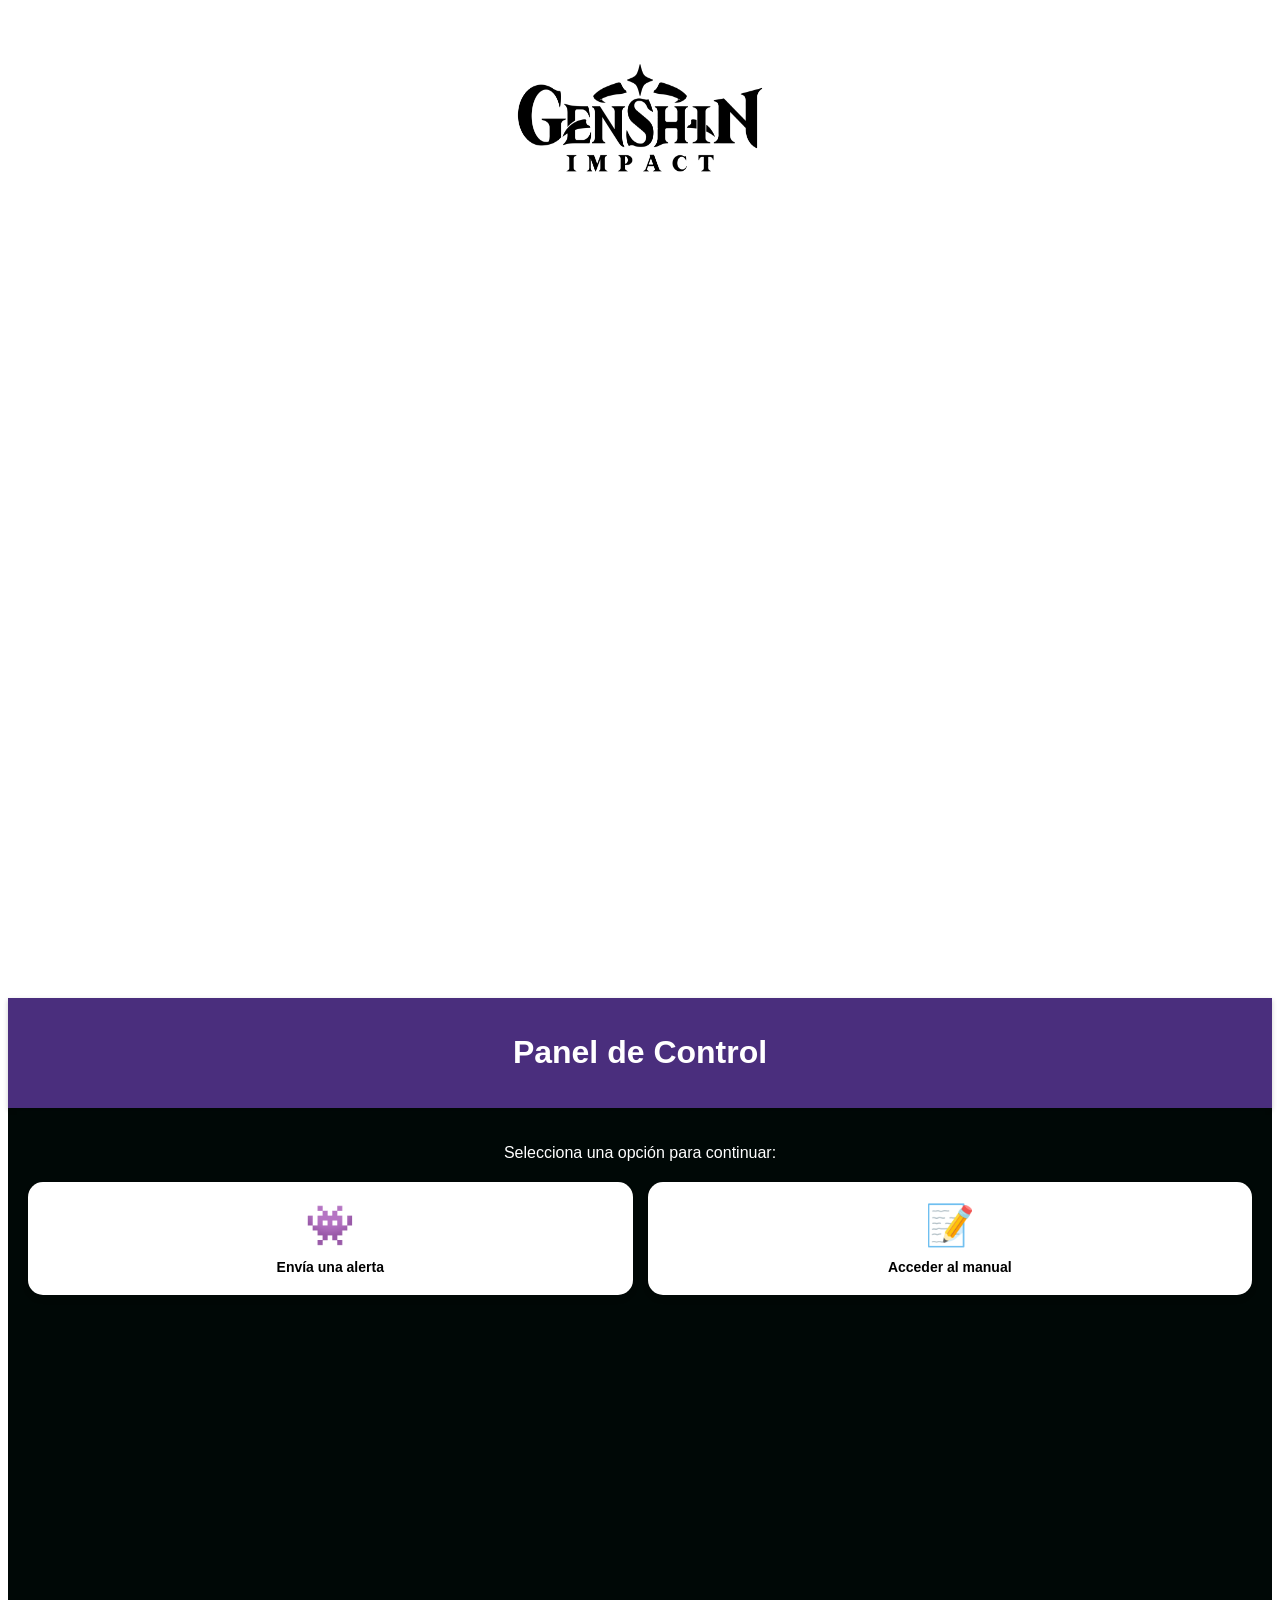
==== index.html @ 45d14421 "Update index.html" ====
<!DOCTYPE html>
<html lang="es">
<head>
    <meta charset="UTF-8">
    <meta name="viewport" content="width=device-width, initial-scale=1.0">
    <title>Mi App Tecnológica</title>
    <link rel="stylesheet" href="style.css">
    <link rel="manifest" href="manifest.json">
</head>
<body>
<section class="seccion-media">
  <!-- Imagen Local -->
 <center>
    <img src="imagenes/portada.jpg" alt="Imagen de mi proyecto" class="img-fluida">
 </center>

  
  <!-- Video de YouTube (Opcional) -->
     <center>
    <div class="video-contenedor">
   <iframe width="560" height="315" src="https://www.youtube.com/embed/2iu7xGqiNzM?si=TxvHkll8wwEKHwx-" title="YouTube video player" frameborder="0" allow="accelerometer; autoplay; clipboard-write; encrypted-media; gyroscope; picture-in-picture; web-share" referrerpolicy="strict-origin-when-cross-origin" allowfullscreen>   
   </iframe>
   </center>
    </div>
</section>
<div class="contenedor-app">
    <header class="mi-header">
        <h1>Panel de Control</h1>
    </header>
    
    <main class="contenido">
        <p>Selecciona una opción para continuar:</p>
        
        <div class="grid-servicios">
            <div class="card" id="btn-reportar">
                <span class="icon">👾</span>
                <h3>Envía una alerta</h3>
            </div>
            
            <div class="card" id="btn-manual">
                <span class="icon">📝</span>
                <h3>Acceder al manual</h3>
            </div>
        </div>
    </main>
</div>

<script src="script.js"></script>
</body>
</html>
---- style.css ----
/* Configuración de la pantalla del celular */
.contenedor-app {
    background-color: #000806;
    height: 100vh;
    font-family: 'Segoe UI', sans-serif;
    display: flex;
    flex-direction: column;
}

.mi-header {
    background-color: #4a2e7d; /* Verde institucional */
    color: white;
    text-align: center;
    padding: 15px;
    box-shadow: 0 2px 5px rgba(0,0,0,0.2);
}

.contenido {
    padding: 20px;
    text-align: center;
    color: #ffffff;
}

/* Sistema de rejilla para las tarjetas */
.grid-servicios {
    display: grid;
    grid-template-columns: 1fr 1fr; /* Dos columnas iguales */
    gap: 15px;
    margin-top: 20px;
    color:#000000;
}

/* Diseño de cada tarjeta individual */
.card {
    background: white;
    padding: 20px;
    border-radius: 15px;
    box-shadow: 0 4px 6px rgba(0,0,0,0.1);
    cursor: pointer;
    transition: transform 0.2s, background 0.2s;
    color:#070000
}

/* Efecto al tocar la tarjeta (para que se sienta real) */
.card:active {
    transform: scale(0.8);
    background-color: #e8f5e9;
    filter: brightness(0.8);
}

.icon {
    font-size: 40px;
    display: block;
    margin-bottom: 10px;
}

h3 {
    font-size: 14px;
    color: #000000;
    margin: 0;
}
.img-fluida {
  width: 260px;
  height: 200px;
  border-radius: 10px;
  margin-top: 10px;
}
.video-contenedor {
  position: relative;
  padding-bottom: 56.25%; /* Relación 16:9 */
  height: 50px;
  margin-top: 15px;
  width: 1060px;
}
.video-contenedor iframe {
  position: absolute; top: 0; left: 0; width: 100%; height: 100%;
  border-radius: 10px;
}
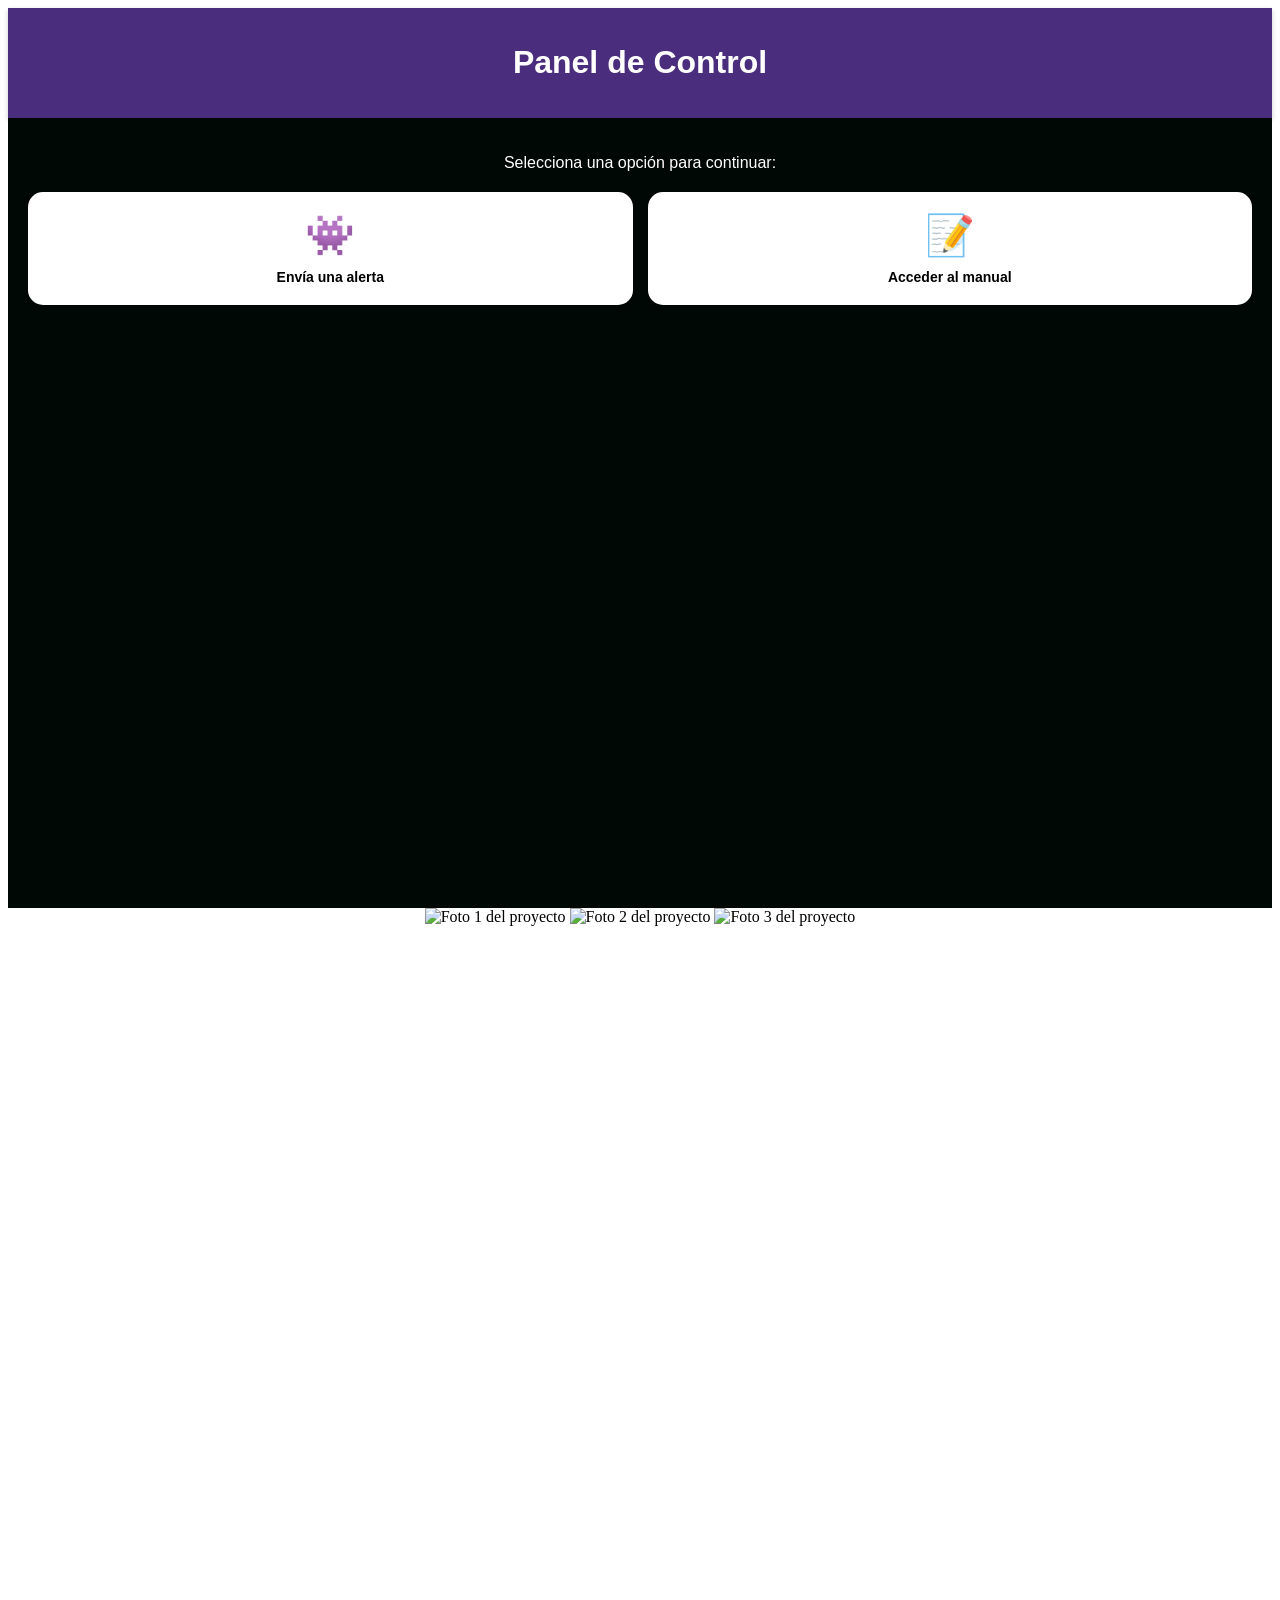
==== commit 23010559: "Update index.html" ====
--- a/index.html
+++ b/index.html
@@ -8,21 +8,7 @@
     <link rel="manifest" href="manifest.json">
 </head>
 <body>
-<section class="seccion-media">
-  <!-- Imagen Local -->
- <center>
-    <img src="imagenes/portada.jpg" alt="Imagen de mi proyecto" class="img-fluida">
- </center>
 
-  
-  <!-- Video de YouTube (Opcional) -->
-     <center>
-    <div class="video-contenedor">
-   <iframe width="560" height="315" src="https://www.youtube.com/embed/2iu7xGqiNzM?si=TxvHkll8wwEKHwx-" title="YouTube video player" frameborder="0" allow="accelerometer; autoplay; clipboard-write; encrypted-media; gyroscope; picture-in-picture; web-share" referrerpolicy="strict-origin-when-cross-origin" allowfullscreen>   
-   </iframe>
-   </center>
-    </div>
-</section>
 <div class="contenedor-app">
     <header class="mi-header">
         <h1>Panel de Control</h1>
@@ -44,7 +30,25 @@
         </div>
     </main>
 </div>
+<section class="seccion-media">
+  <!-- Imagen Local -->
+ <center>
+  <div class="galeria-vertical">
+    <img src="imagenes/foto1.jpg" alt="Foto 1 del proyecto" class="img-proyecto">
+    <img src="imagenes/foto2.jpg" alt="Foto 2 del proyecto" class="img-proyecto">
+    <img src="imagenes/foto3.jpg" alt="Foto 3 del proyecto" class="img-proyecto">
+  </div>
+ </center>
 
+  
+  <!-- Video de YouTube (Opcional) -->
+     <center>
+    <div class="video-contenedor">
+   <iframe width="560" height="315" src="https://www.youtube.com/embed/2iu7xGqiNzM?si=TxvHkll8wwEKHwx-" title="YouTube video player" frameborder="0" allow="accelerometer; autoplay; clipboard-write; encrypted-media; gyroscope; picture-in-picture; web-share" referrerpolicy="strict-origin-when-cross-origin" allowfullscreen>   
+   </iframe>
+   </center>
+    </div>
+</section>
 <script src="script.js"></script>
 </body>
 </html>
--- a/style.css
+++ b/style.css
@@ -67,12 +67,10 @@
 }
 .video-contenedor {
   position: relative;
-  padding-bottom: 56.25%; /* Relación 16:9 */
-  height: 50px;
+  padding-bottom: 100%; /* Relación 16:9 */
   margin-top: 15px;
-  width: 1060px;
 }
 .video-contenedor iframe {
   position: absolute; top: 0; left: 0; width: 100%; height: 100%;
   border-radius: 10px;
-}+}
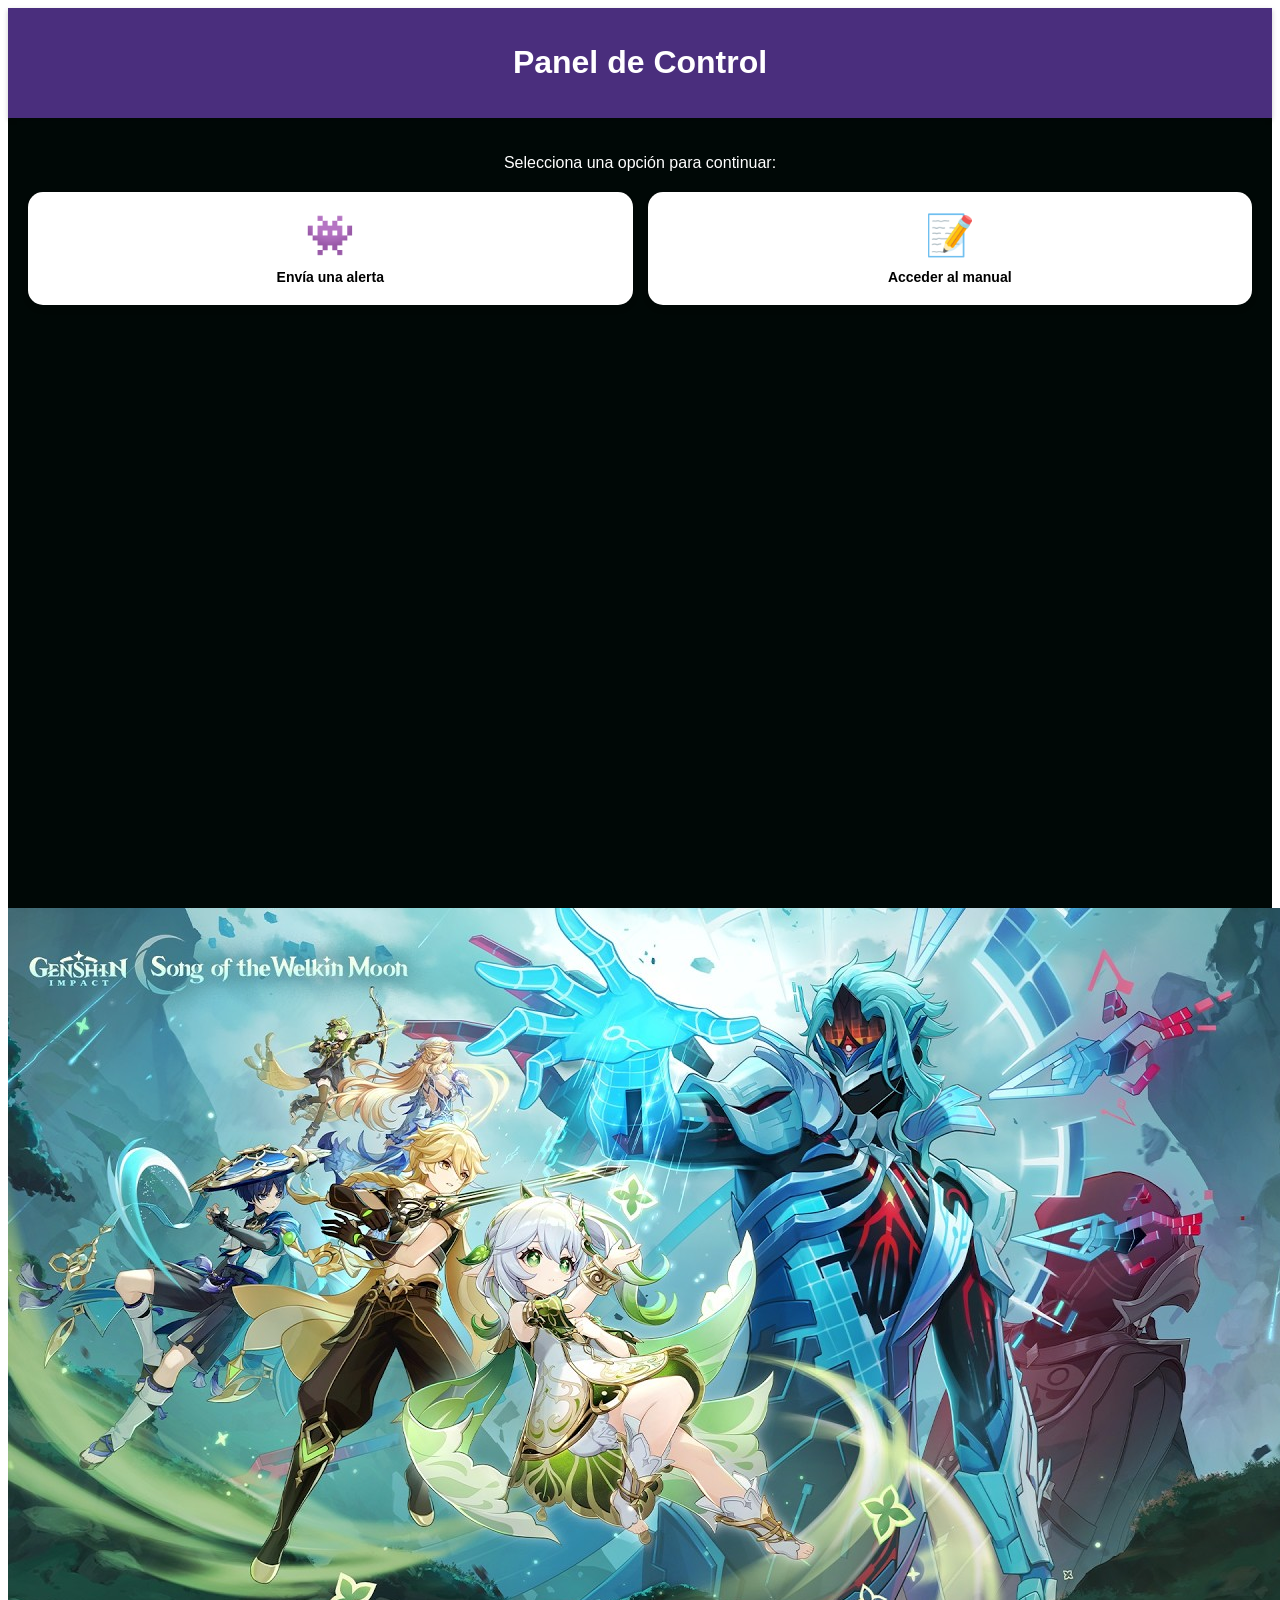
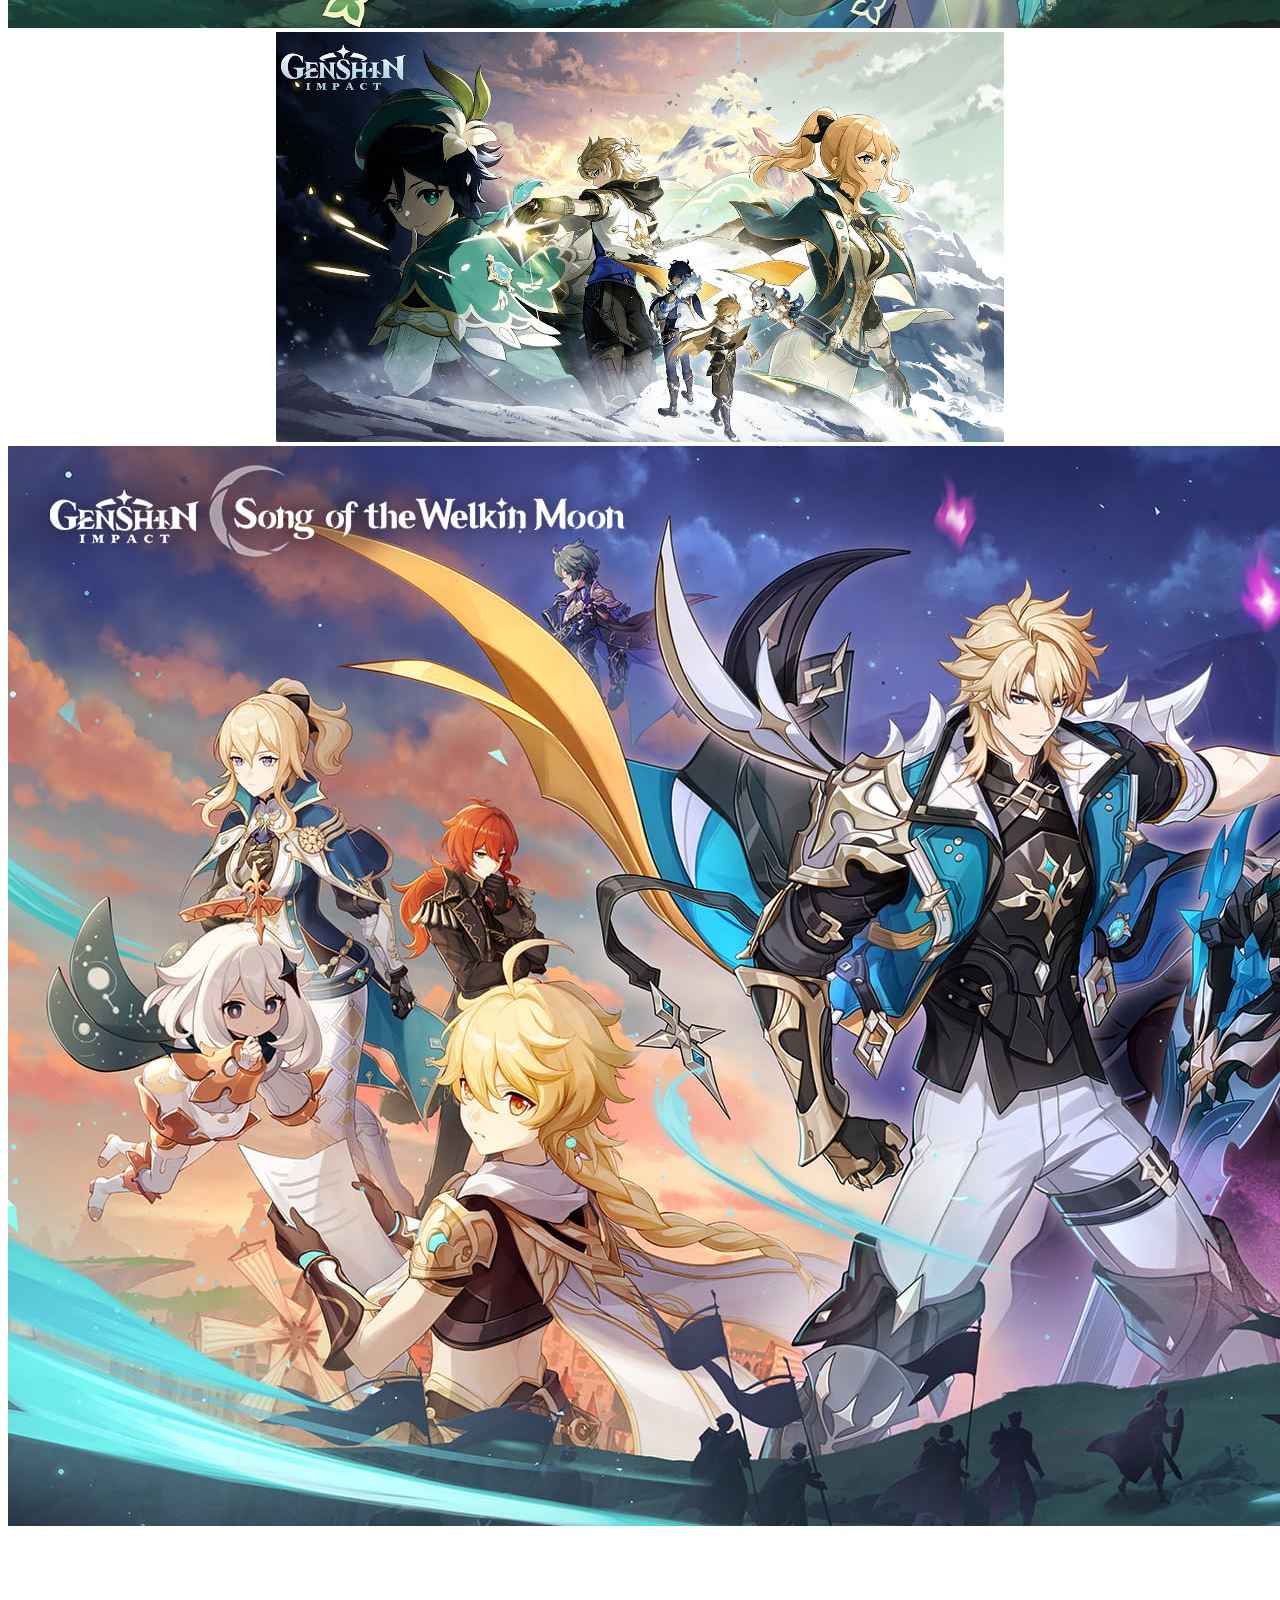
==== commit b1e571a4: "Update index.html" ====
--- a/index.html
+++ b/index.html
@@ -35,7 +35,7 @@
  <center>
   <div class="galeria-vertical">
     <img src="imagenes/foto1.jpg" alt="Foto 1 del proyecto" class="img-proyecto">
-    <img src="imagenes/foto2.jpg" alt="Foto 2 del proyecto" class="img-proyecto">
+    <img src="imagenes/foto2.png" alt="Foto 2 del proyecto" class="img-proyecto">
     <img src="imagenes/foto3.jpg" alt="Foto 3 del proyecto" class="img-proyecto">
   </div>
  </center>
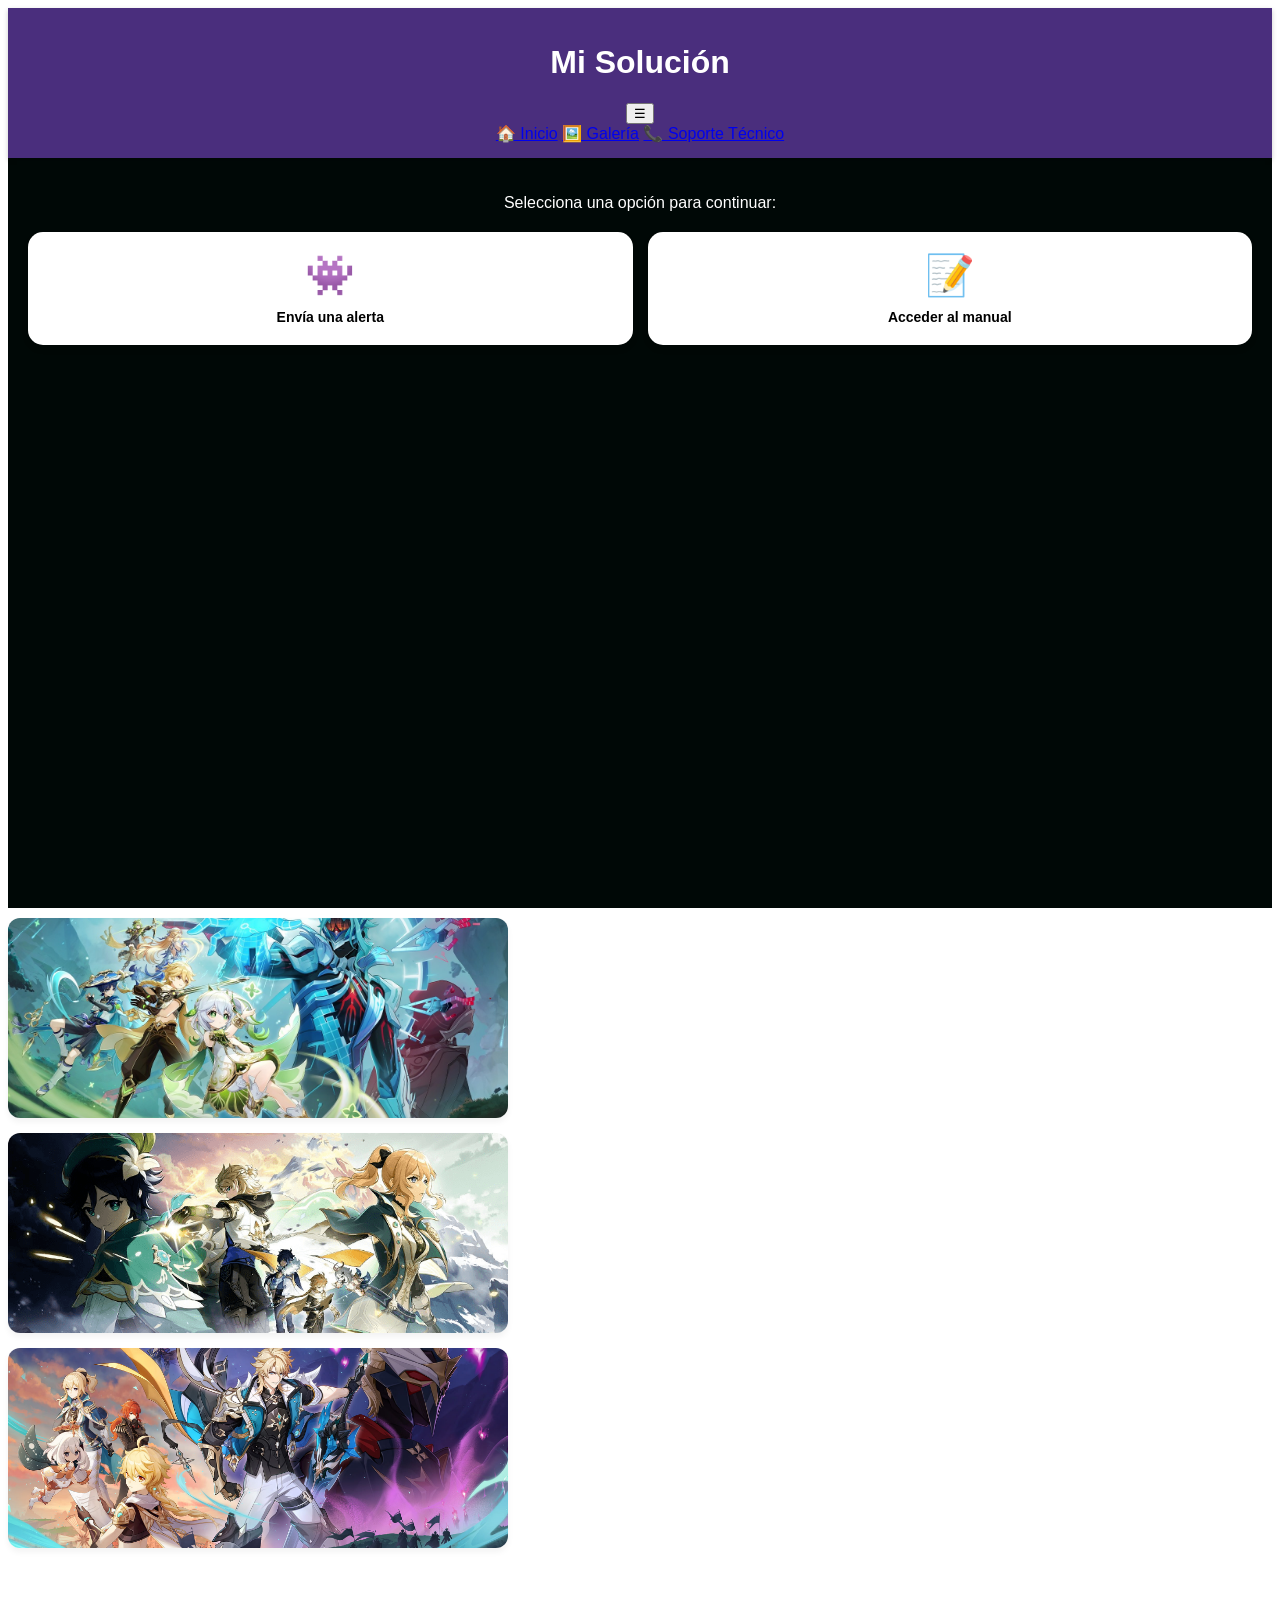
==== commit e1570d54: "Update index.html" ====
--- a/index.html
+++ b/index.html
@@ -10,9 +10,20 @@
 <body>
 
 <div class="contenedor-app">
-    <header class="mi-header">
-        <h1>Panel de Control</h1>
-    </header>
+   <header class="mi-header">
+  <div class="barra-superior">
+    <h1>Mi Solución</h1>
+    <!-- El botón del menú hamburguesa -->
+    <button id="boton-menu" class="btn-menu">☰</button>
+  </div>
+  
+  <!-- Los enlaces de navegación que inicialmente estarán ocultos -->
+  <nav id="navegacion" class="menu-oculto">
+    <a href="index.html">🏠 Inicio</a>
+    <a href="#galeria">🖼️ Galería</a>
+    <a href="#contacto">📞 Soporte Técnico</a>
+  </nav>
+</header>
     
     <main class="contenido">
         <p>Selecciona una opción para continuar:</p>
--- a/style.css
+++ b/style.css
@@ -59,18 +59,31 @@
     color: #000000;
     margin: 0;
 }
-.img-fluida {
-  width: 260px;
-  height: 200px;
-  border-radius: 10px;
+/* Caja que organiza las fotos una debajo de la otra */
+.galeria-vertical {
+  display: flex;
+  flex-direction: column;
+  gap: 15px; /* Separa las fotos de forma elegante */
   margin-top: 10px;
 }
+
+/* Controla que todas las fotos queden del mismo tamaño y estilizadas */
+.img-proyecto {
+  width: 500px;
+  height: 200px; /* Altura fija para que jueguen a ser fotógrafos */
+  object-fit: cover; /* Recorta la imagen mágicamente para que no se estire feo */
+  border-radius: 12px;
+  box-shadow: 0 4px 6px rgba(0,0,0,0.05);
+}
+
 .video-contenedor {
   position: relative;
-  padding-bottom: 100%; /* Relación 16:9 */
-  margin-top: 15px;
+  padding-bottom: 56.25%; 
+  height: 0;
+  margin-top: 20px;
 }
+
 .video-contenedor iframe {
   position: absolute; top: 0; left: 0; width: 100%; height: 100%;
-  border-radius: 10px;
+  border-radius: 12px;
 }
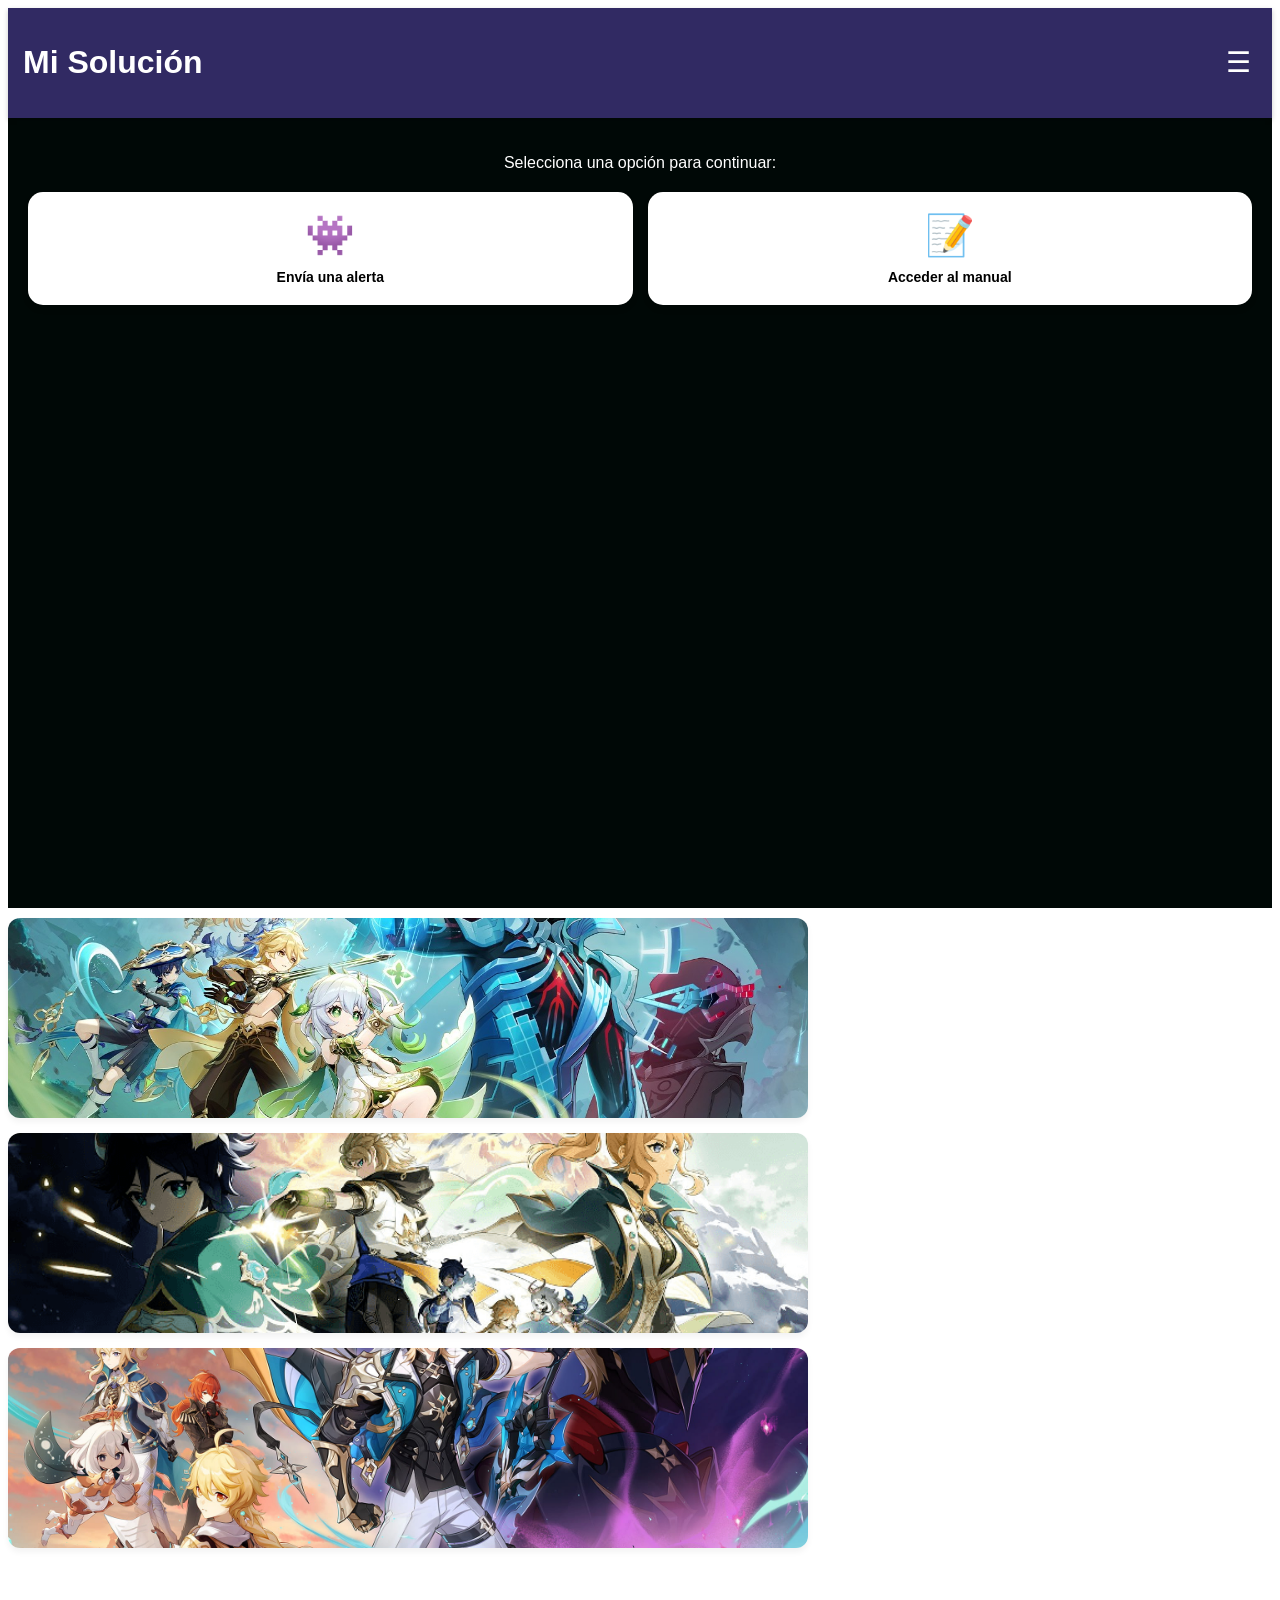
==== commit eeb4fd08: "Update index.html" ====
--- a/index.html
+++ b/index.html
@@ -55,7 +55,7 @@
   <!-- Video de YouTube (Opcional) -->
      <center>
     <div class="video-contenedor">
-   <iframe width="560" height="315" src="https://www.youtube.com/embed/2iu7xGqiNzM?si=TxvHkll8wwEKHwx-" title="YouTube video player" frameborder="0" allow="accelerometer; autoplay; clipboard-write; encrypted-media; gyroscope; picture-in-picture; web-share" referrerpolicy="strict-origin-when-cross-origin" allowfullscreen>   
+  <iframe width="560" height="315" src="https://www.youtube.com/embed/PYA-iyy2fxA?si=EWt3zekEayJnjxYc" title="YouTube video player" frameborder="0" allow="accelerometer; autoplay; clipboard-write; encrypted-media; gyroscope; picture-in-picture; web-share" referrerpolicy="strict-origin-when-cross-origin" allowfullscreen></iframe>   
    </iframe>
    </center>
     </div>
--- a/style.css
+++ b/style.css
@@ -8,7 +8,7 @@
 }
 
 .mi-header {
-    background-color: #4a2e7d; /* Verde institucional */
+    background-color: #312a63; /* Verde institucional */
     color: white;
     text-align: center;
     padding: 15px;
@@ -69,7 +69,7 @@
 
 /* Controla que todas las fotos queden del mismo tamaño y estilizadas */
 .img-proyecto {
-  width: 500px;
+  width: 800px;
   height: 200px; /* Altura fija para que jueguen a ser fotógrafos */
   object-fit: cover; /* Recorta la imagen mágicamente para que no se estire feo */
   border-radius: 12px;
@@ -87,3 +87,47 @@
   position: absolute; top: 0; left: 0; width: 100%; height: 100%;
   border-radius: 12px;
 }
+/* Alinea el título y el botón en la misma línea */
+.barra-superior {
+  display: flex;
+  justify-content: space-between;
+  align-items: center;
+}
+
+/* Estilo del botón hamburguesa */
+.btn-menu {
+  background: none;
+  border: none;
+  color: white;
+  font-size: 28px;
+  cursor: pointer;
+}
+
+/* Estructura del menú de enlaces */
+#navegacion {
+  display: flex;
+  flex-direction: column;
+  background-color: #312f5c; /* Un verde más oscuro para el menú */
+  transition: all 0.3s ease; /* Hace que la aparición sea suave */
+}
+
+/* CLASE MÁGICA: Oculta el menú por defecto */
+.menu-oculto {
+  display: none !important;
+}
+
+/* Estilo de cada enlace dentro del menú */
+#navegacion a {
+  color: white;
+  padding: 15px;
+  text-decoration: none;
+  border-top: 1px solid #4f4d7a;
+  font-size: 16px;
+  transition: 0.3s; /* Para el efecto suave del hover */
+}
+
+/* 🔥 EFECTO HOVER: Animación al pasar el mouse o tocar */
+#navegacion a:hover {
+  background-color: #8e8cbf; 
+  padding-left: 35px; /* Efecto dinámico: el texto se mueve a la derecha */
+}
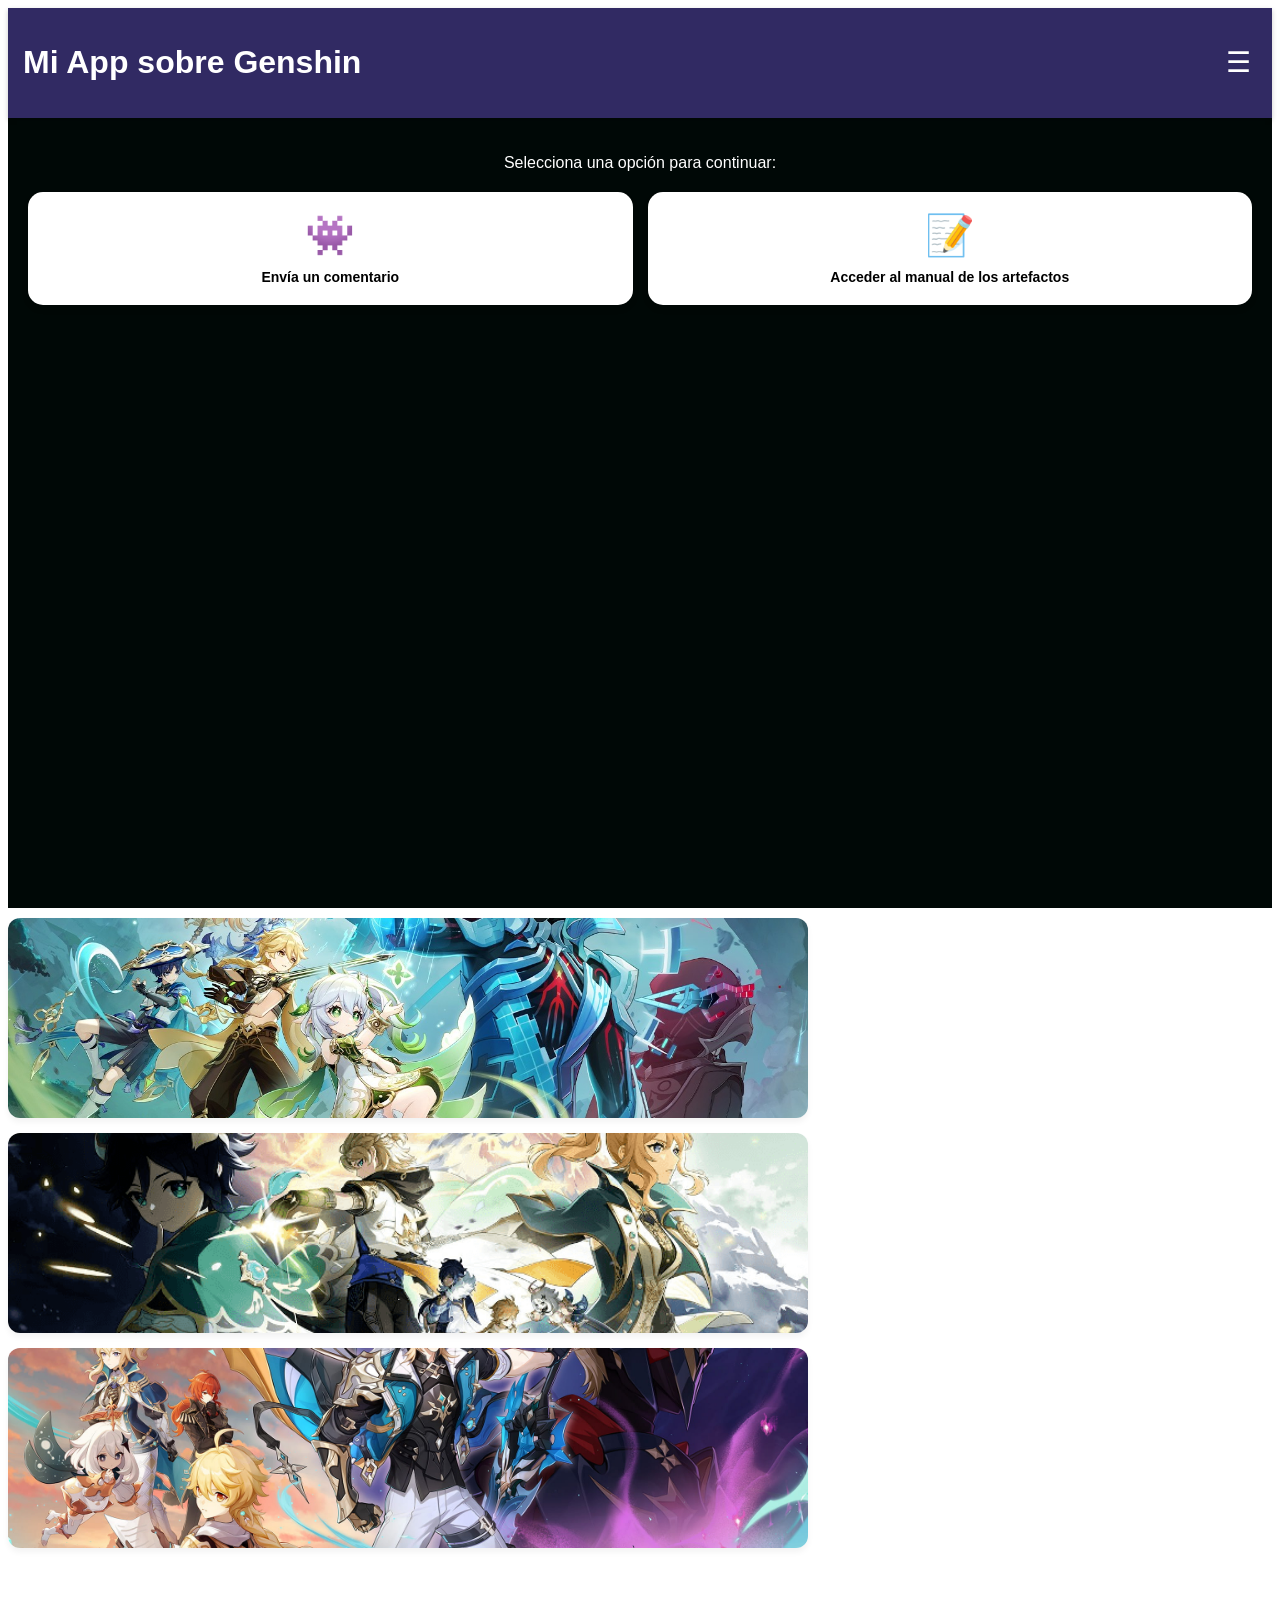
==== commit 4fae72c0: "Update index.html" ====
--- a/index.html
+++ b/index.html
@@ -3,7 +3,7 @@
 <head>
     <meta charset="UTF-8">
     <meta name="viewport" content="width=device-width, initial-scale=1.0">
-    <title>Mi App Tecnológica</title>
+    <title>Mi App sobre Genshin</title>
     <link rel="stylesheet" href="style.css">
     <link rel="manifest" href="manifest.json">
 </head>
@@ -12,16 +12,16 @@
 <div class="contenedor-app">
    <header class="mi-header">
   <div class="barra-superior">
-    <h1>Mi Solución</h1>
+    <h1>Mi App sobre Genshin </h1>
     <!-- El botón del menú hamburguesa -->
     <button id="boton-menu" class="btn-menu">☰</button>
   </div>
   
   <!-- Los enlaces de navegación que inicialmente estarán ocultos -->
   <nav id="navegacion" class="menu-oculto">
-    <a href="index.html">🏠 Inicio</a>
+    <a href="index.html">✨ Inicio</a>
     <a href="#galeria">🖼️ Galería</a>
-    <a href="#contacto">📞 Soporte Técnico</a>
+    <a href="#contacto">🌠​ Datos curiosos</a>
   </nav>
 </header>
     
@@ -31,12 +31,12 @@
         <div class="grid-servicios">
             <div class="card" id="btn-reportar">
                 <span class="icon">👾</span>
-                <h3>Envía una alerta</h3>
+                <h3>Envía un comentario</h3>
             </div>
             
             <div class="card" id="btn-manual">
                 <span class="icon">📝</span>
-                <h3>Acceder al manual</h3>
+                <h3>Acceder al manual de los artefactos</h3>
             </div>
         </div>
     </main>
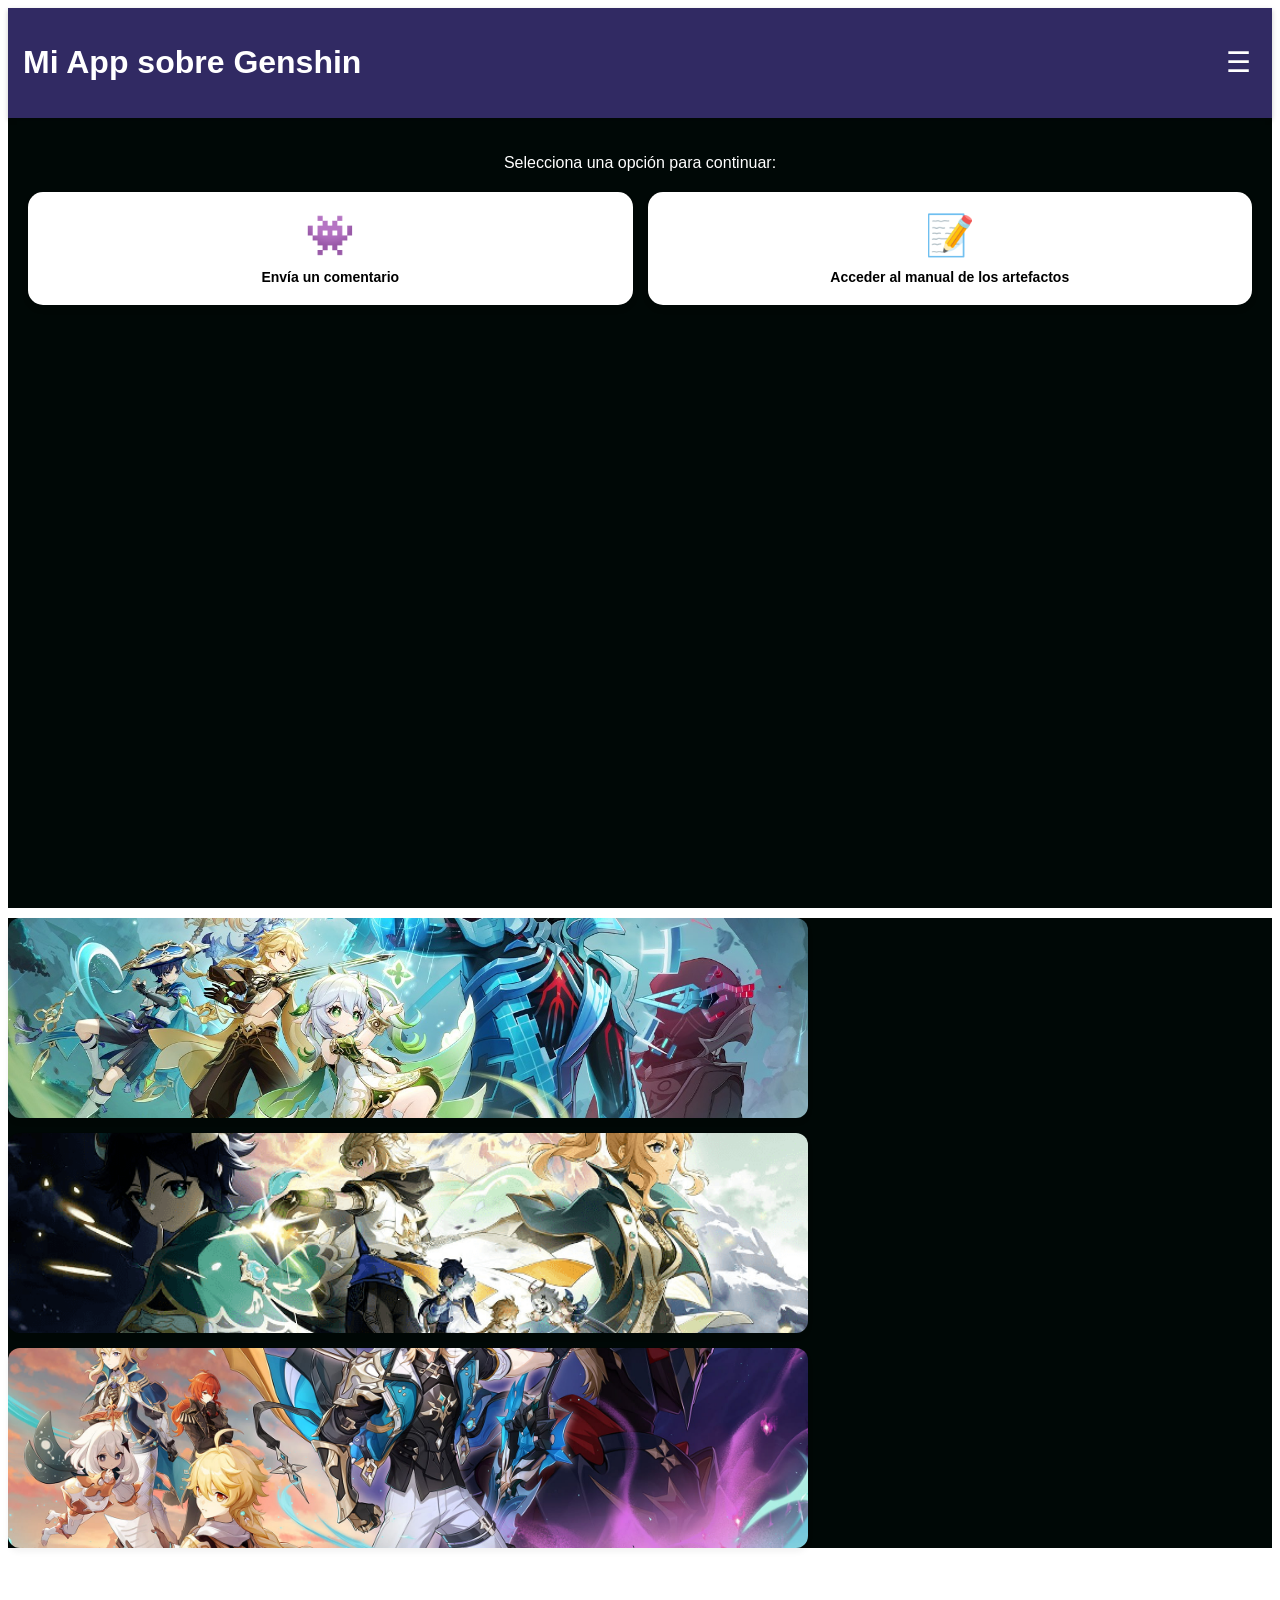
==== commit 682e49ff: "Update index.html" ====
--- a/index.html
+++ b/index.html
@@ -21,7 +21,7 @@
   <nav id="navegacion" class="menu-oculto">
     <a href="index.html">✨ Inicio</a>
     <a href="#galeria">🖼️ Galería</a>
-    <a href="#contacto">🌠​ Datos curiosos</a>
+    <a href="contacto.html">🌠​ Datos curiosos</a>
   </nav>
 </header>
     
--- a/style.css
+++ b/style.css
@@ -65,6 +65,7 @@
   flex-direction: column;
   gap: 15px; /* Separa las fotos de forma elegante */
   margin-top: 10px;
+  background-color: #000806;
 }
 
 /* Controla que todas las fotos queden del mismo tamaño y estilizadas */
@@ -131,3 +132,38 @@
   background-color: #8e8cbf; 
   padding-left: 35px; /* Efecto dinámico: el texto se mueve a la derecha */
 }
+
+/* Estilos para que las cajas de texto parezcan de una app profesional */
+form {
+  display: flex;
+  flex-direction: column;
+  text-align: left;
+  gap: 10px;
+}
+
+label {
+  font-weight: bold;
+  color: #2e7d32;
+  margin-top: 10px;
+}
+
+input, textarea {
+  width: 100%;
+  padding: 12px;
+  border: 2px solid #ccc;
+  border-radius: 8px;
+  font-size: 16px;
+  font-family: sans-serif;
+  box-sizing: border-box; /* Evita que se salgan de la pantalla */
+}
+
+/* Cambia el color del borde cuando el estudiante hace clic para escribir */
+input:focus, textarea:focus {
+  border-color: #4caf50;
+  outline: none;
+}
+
+textarea {
+  height: 100px;
+  resize: none; /* Bloquea el tamaño para que no deforme la app */
+}
